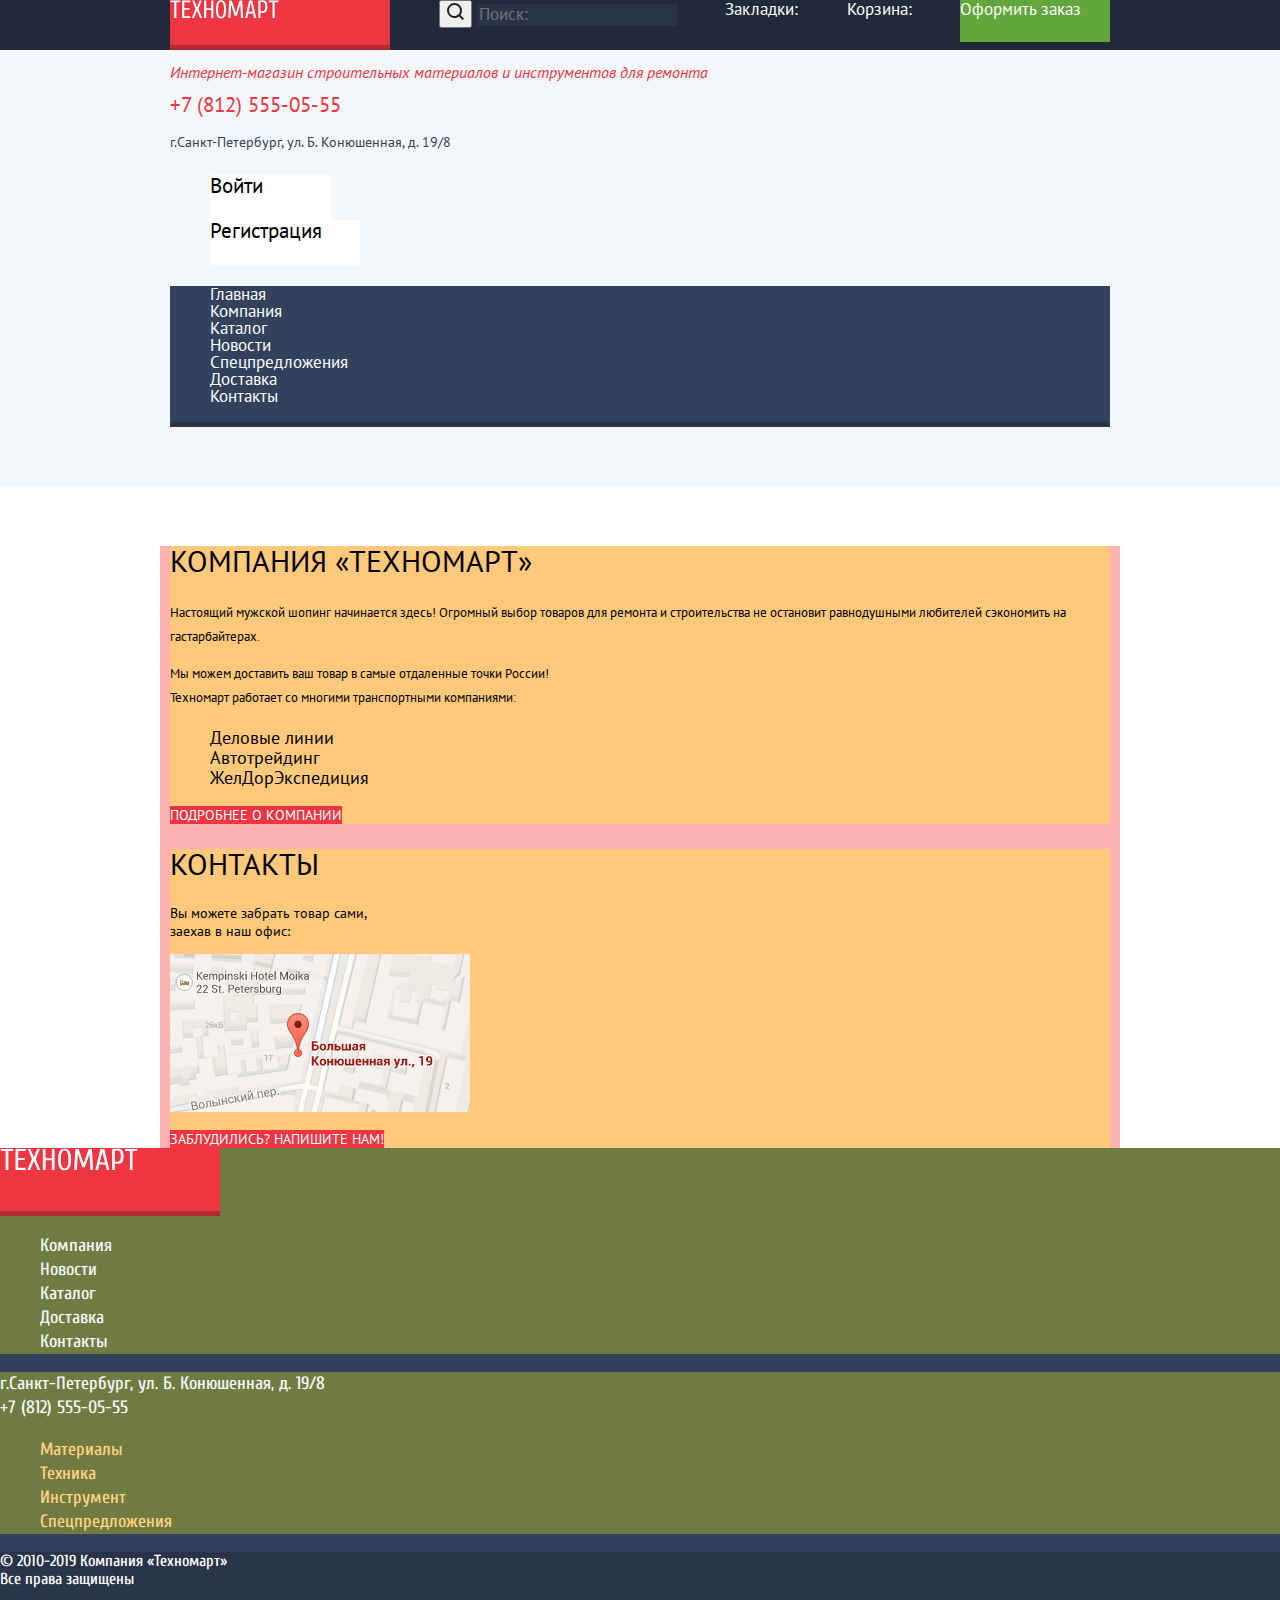
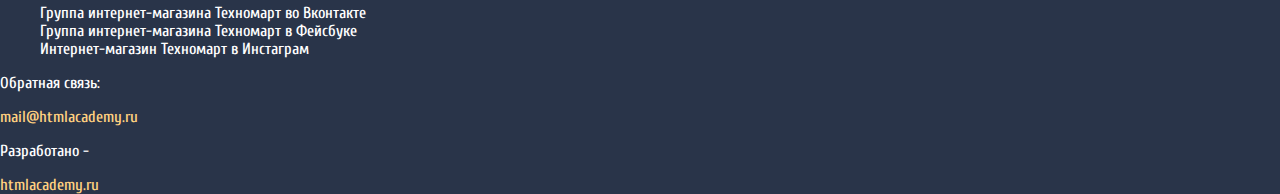
==== index.html @ 3b787db3 "построение сетки. хедер" ====
<!DOCTYPE html>
<html lang="ru">
  <head>
    <meta charset="utf-8">
    <title>HTML Academy: Техномарт</title>
    <link href="https://fonts.googleapis.com/css?family=Cuprum:400,400i,700&display=swap&subset=cyrillic" rel="stylesheet">
    <link href="https://fonts.googleapis.com/css?family=PT+Sans:400,700&display=swap&subset=cyrillic" rel="stylesheet">
    <link href="css/normalize.css" rel="stylesheet">
    <link href="css/style.css" rel="stylesheet">
  </head>

  <body>
    <header class="main-header">
      <div class="header-top">

        <div class="container">

          <div class="header-logo-background">
            <img src="img/logo-technomart.svg" width="109" height="19" alt="Логотип компании Техномарт">
          </div>

          <form class="header-search" action="https://echo.htmlacademy.ru">
            <button type="submit" name="button-search">
              <svg xmlns="http://www.w3.org/2000/svg" width="17" height="17" viewBox="0 0 17 17">
                <path fill="#231F20" d="M17 15.586l-3.542-3.542A7.465 7.465 0 0 0 15 7.5 7.5 7.5 0 1 0 7.5 15c1.71 0 3.282-.579 4.544-1.542L15.586 17 17 15.586zM2 7.5C2 4.467 4.467 2 7.5 2 10.532 2 13 4.467 13 7.5c0 3.032-2.468 5.5-5.5 5.5A5.506 5.506 0 0 1 2 7.5z"/>
              </svg>
            </button>
            <input type="search" name="search" placeholder="Поиск:">
          </form>
          <a href="№">
            <!-- иконка закладок -->
            Закладки:
          </a>
          <a href="№">
            <!-- Иконка корзины -->
            Корзина:
          </a>

          <div class="order-background">
            <a href="#">
              Оформить заказ
            </a>
          </div>

        </div>
      </div>

      <div class="header-middle">

      <div class="container">
        <div class="header-middle-wrapper">
          <h1>
            Интернет-магазин строительных материалов и инструментов для ремонта
          </h1>
          <div class="contacts">
            <span class="header-middle-contacts-telephone">
              <!-- Иконка телефона -->
              +7 (812) 555-05-55
            </span>
            <p class="header-middle-contacts-adress">
              г.Санкт-Петербург, ул. Б. Конюшенная, д. 19/8
            </p>
          </div>
          <div class="nav-user">
            <ul class="nav-user-list">
              <li class="log-in-item">
                <!-- Иконка входа -->
                <a href="login.html">Войти</a>
              </li>
              <li class="register-item"><a href="register.html">Регистрация</a></li>
            </ul>
          </div>
        </div>

      <nav class="main-nav">
        <ul class="main-nav-list">
          <li><a href="index.html">Главная</a></li> <!-- нужна ли тут ссылка? -->
          <li><a href="company.html">Компания</a></li>
          <li><a href="catalog.html">Каталог</a></li>
          <li><a href="news.html">Новости</a></li>
          <li><a href="special-offer.html">Спецпредложения</a></li>
          <li><a href="delivery.html">Доставка</a></li>
          <li><a href="contacts.html">Контакты</a></li>
        </ul>
      </nav>
    </div>
  </div>

    </header>

    <main class="container">
      <section class="main-about-company">
        <h2>Компания «Техномарт»</h2>
        <div class="about-company-text">
          <p>Настоящий мужской шопинг начинается здесь! Огромный выбор товаров для ремонта и строительства не остановит равнодушными любителей сэкономить на гастарбайтерах.</p>
          <p>
            Мы можем доставить ваш товар в самые отдаленные точки России!<br>
            Техномарт работает со многими транспортными компаниями:
          </p>
        </div>
        <ul class="logistics-company-list">
          <li class="logistics-company-item">Деловые линии</h4></li>
          <li class="logistics-company-item">Автотрейдинг</li>
          <li class="logistics-company-item">ЖелДорЭкспедиция</li>
        </ul>
        <a class="button button-about-company" href="company.html">
          Подробнее о компании
        </a>
      </section>
      <section class="main-contacts">
        <h2>Контакты</h2>
        <p>
          Вы можете забрать товар сами,<br>
          заехав в наш офис:
        </p>
        <p>
          <a href="#">
            <img src="img/maps.jpg" width="300" height="158" alt="Магазин на карте">
          </a>
        </p>
        <a class="button button-feedback" href="#">
          Заблудились? Напишите нам!
        </a>
      </section>
    </main>

    <footer class="main-footer">
      <div class="footer-top">
        <div class="footer-background-logo">
          <img src="img/logo-technomart-footer.svg" width="138" height="23" alt="Логотип компании Техномарт">
        </div>
        <ul class="footer-top-nav-list">
          <li class="footer-top-nav-item"><a href="company.html">Компания</a></li>
          <li class="footer-top-nav-item"><a href="news.html">Новости</a></li>
          <li class="footer-top-nav-item"><a href="catalog.html">Каталог</a></li>
          <li class="footer-top-nav-item"><a href="delivery.html">Доставка</a></li>
          <li class="footer-top-nav-item"><a href="contacts.html">Контакты</a></li>
        </ul>
      </div>
      <div class="footer-middle">
        <p>
          г.Санкт-Петербург, ул. Б. Конюшенная, д. 19/8 <br>
          +7 (812) 555-05-55
        </p>
        <ul class="footer-middle-nav-list">
          <li class="footer-middle-nav-item"><a href="catalog/material.html">Материалы</a></li>
          <li class="footer-middle-nav-item"><a href="catalog/technique.html">Техника</a></li>
          <li class="footer-middle-nav-item"><a href="catalog/tools.html">Инструмент</a></li>
          <li class="footer-middle-nav-item"><a href="special-offer.html">Спецпредложения</a></li>
        </ul>
      </div>
      <div class="footer-bottom">
        <p>
          © 2010-2019 Компания «Техномарт» <br>
          Все права защищены
        </p>
        <div class="footer-social">
          <ul>
            <li>
              <span class="visually-hidden">Группа интернет-магазина Техномарт во Вконтакте</span>
              <a class="social-button" href="#" aria-label="Группа интернет-магазина Техномарт во Вконтакте">
                <!-- Иконка Вконтакте -->
              </a>
            </li>
            <li>
              <span class="visually-hidden">Группа интернет-магазина Техномарт в Фейсбуке</span>
              <a class="social-button" href="#" aria-label="Группа интернет-магазина Техномарт в Фейсбуке">
                <!-- Иконка Фейсбук -->
              </a>
            </li>
            <li>
              <span class="visually-hidden">Интернет-магазин Техномарт в Инстаграм</span>
              <a class="social-button" href="#" aria-label="Интернет-магазин Техномарт в Инстаграм">
                <!-- Иконка Инстаграм -->
              </a>
            </li>
          </ul>
        </div>
        <div class="footer-feedback">
          <p>
            Обратная связь:
          </p>
          <a class="footer-link" href="#">
            mail@htmlacademy.ru
          </a>
        </div>
        <div class="footer-developer">
          <p>
            Разработано -
          </p>
          <a class="footer-link" href="https://htmlacademy.ru">
            htmlacademy.ru
          </a>
        </div>
      </div>
    </footer>

    <section class="modal modal-maps">
      <h2 class="visually-hidden">Адрес офиса интернет-магазина Техномарт</h2>
      <p>
        <img src="img/map.jpg" width="940" height="446.2" alt="Офис компании по адресу ул. Большая Конюшенная 19, Санкт-Петербург">
      </p>
      <button class="modal-close" type="button">Закрыть</button>
    </section>

    <section class="modal modal-feedback">
      <h2 class="visually-hidden">Форма обратной связи</h2>
      <form class="feedback-form" action="https://echo.htmlacademy.ru" method="post">
        <div class="feedback-form">
          <p>
            <label for="name-field">Ваше имя:</label>
            <input id="name-field" type="text" name="name" placeholder="Имя Фамилия">
          </p>
          <p>
            <label for="email-field">Ваш e-mail:</label>
            <input id="email-field" type="email" name="email" placeholder="email@example.com">
          </p>
        </div>
        <p>
          <label for="text-field">Текст письма:</label>
          <textarea id="text-field" name="text" rows="8" cols="80" placeholder="В свободной форме"></textarea>
        </p>
        <button class="form-button" type="submit">Отправить</button>
      </form>
      <button class="modal-close" type="button">Закрыть</button>
    </section>

  </body>
</html>
---- css/style.css ----
body{
  padding: 0;
  margin: 0;

  font-family: "Cuprum", Arial, sans-serif;
  font-size: 14px;
  line-height: 18px;
  font-weight: 500;
  color: #000000;
  text-transform: none;

  background-color: #ffffff;
}

a {
  text-decoration: none;
}

.header-top {
  font-size: 17px;
  background-color: #293449;
  }

  .header-top:hover,
  .header-top:focus,
  .header-top input:hover {
    background-color: #212a3a;
  }

  .header-top:active {
    background-color: #161d29;
  }

.header-logo-background {
  width: 220px;
  height: 45px;
  background-color: #ee3643;
  border-bottom: 5px solid #b52933;
}

.header-logo-background:hover,
.header-logo-background:focus {
  background-color: #ca2c37;
  border-bottom: 5px solid #9a212a;
}

.header-logo-background:active {
  background-color: #ba2732;
  border-bottom: 5px solid #8e1e26;
}

.header-top input {
  background-color: #293449;
  border: none;
  color: #ffffff;
}

.header-top input:focus {
  background-color: #ffffff;
}

.order-background {
  width: 150px;
  height: 42px;
  background-color: #63a63e;
}

.order-background:hover,
.order-background:focus {
  background-color: #5fbb2d;
}

.order-background:active {
  background-color: #518534;
}

.header-top a {
  color: #ffffff;
}

.header-middle {
  background-color: #f4f7f9;
}

.header-middle h1 {
  font-size: 16px;
  line-height: 23px;
  font-weight: 500;
  font-style: italic;
  color: #ee3643;
  text-align: left;
}

.header-middle-contacts-telephone {
  font-size: 21px;
  line-height: 21px;
  color: #ee3643;
}

.header-middle-contacts-adress {
  font-size: 14px;
  line-height: 24px;
  color: #32425c;
}

.nav-user-list {
  font-size: 21px;
  line-height: 21px;
}

.nav-user-list li {
  list-style: none;
}

.nav-user-list a {
  color: #000000;
}

.nav-user-list a:hover,
.nav-user-list a:focus {
  color: #ee3643
}

.nav-user-list a:active {
  color: rgba(0, 0, 0, 0.3);
}

.log-in-item {
  width: 121px;
  height: 45px;
  background-color: #ffffff;
}

.register-item {
  width: 150px;
  height: 45px;
  background-color: #ffffff;
}

.main-nav {
  font-size: 17px;
  line-height: 17px;

  background-color: #32425c;
  border-bottom: 5px solid #293449;
}

.main-nav-list li {
  list-style: none;
}

.main-nav-list li:hover,
.main-nav-list li:focus {
  background-color: #293449;
}

.main-nav-list li:active {
  background-color: #1d2739;
  }

.main-nav a {
  color: #ffffff;
}

/* Стилизация дополнительных страниц */
.header-middle p:nth-child(1) {
  font-size: 16px;
  line-height: 23px;
  font-weight: 500;
  font-style: italic;
  color: #ee3643;
  text-align: left;
}

.nav-user-container {
  width: 299px;
  height: 45px;

  background-color: #ffffff
}

.user-name {
  font-size: 21px;
  line-height: 21px;
  color: #000000;
}

.nav-user-cabinet {
  font-size: 16px;
  line-height: 18px;
}

.nav-user-cabinet li {
  list-style: none;
  text-decoration: underline;
}

.nav-user-cabinet a {
  color: #32425c;
}

.nav-user-cabinet a:hover,
.nav-user-cabinet a:focus {
  color: #ee3643;
}

.nav-user-cabinet a:active {
  color: rgba(50, 66, 92, 0.3)
}


/* стилизация главных секций страницы */

.main-about-company h2,
.main-contacts h2 {
  font-size: 30px;
  line-height: 30px;
  font-weight: 500;
  text-transform: uppercase;
}

.main-about-company p {
  font-family: "PT Sans", Arial, sans-serif;
  font-size: 13px;
  line-height: 24px;
}

.logistics-company-list {
  font-size: 18px;
  line-height: 20px;
  list-style: none;
}

.button {
  background-color: #ee3643;
  color: #ffffff;
  text-transform: uppercase;
}

.button:hover,
.button:focus {
  background-color: #ca2c37;
}

.button:active {
  background-color: #ba2732;
}

/* стилизация главной секции дополнительных страниц */

.container {
  font-family: "PT Sans", Arial, sans-serif;
}
.breadcrumbs {
  list-style: none;
}

.breadcrumbs a {
  font-size: 13px;
  text-transform: uppercase;
  color: #000000;
}

.name-item-catalog {
  font-family: "Cuprum", Arial, sans-serif;
  font-weight: 500;
  font-size: 30px;
  line-height: 30px;
  background-color: #f2f6f8;
  text-transform: uppercase;
}

.filter fieldset {
  border: none;
}

.filter legend {
  font-weight: 700;
  font-size: 17px;
  line-height: 30px;
}

.filter-form label {
  font-size: 15px;
  line-height: 20px;
  text-transform: uppercase;
}

.filter-input:disabled + label {
  color: rgba(0, 0, 0, 0.4);
}

.filter-button {
  font-size: 13px;
  line-height: 18px;

  background-color: inherit;
  border: 1px solid #e5e5e5;
}

.catalog-list {
  list-style: none;
}

.catalog-item h3 {
  font-size: 18px;
  line-height: 20px;
  font-weight: 700;

}

.catalog-item,
.catalog-item-new {
  border: 1px solid #e5e5e5;
}

.item-action-hidden {
  font-family: "Cuprum", Arial, sans-serif;
  font-size: 14px;
  line-height: 18px;
}

.action-buy {
  color: #ffffff;

  background-color: #63a63e;
  box-shadow: 0 0 3px #367315;
  border-radius: 2px;
}

.action-buy:hover,
.action-buy:focus {
  background-color: #5fbb2d;
}

.action-buy:active {
  background-color: #518534;
}

.action-bookmarks {
  color: #32425c;

  background-color: inherit;
  border: 3px solid #63a63e;
  border-radius: 2px;
}

.action-bookmarks:hover,
.action-bookmarks:focus {
  border: 3px solid #32425c;
}

.action-bookmarks:active {
  opacity: 0.3;
}

.price {
    font-size: 17px;
    line-height: 18px;
    font-weight: 700;
}

.old-price {
  color: #999999;
  text-decoration: line-through;
}

.current-price {
  color: #ffffff;
}

/* стилизация футера */

.main-footer {
  font-size: 18px;
  line-height: 24px;
  background-color: #32425c;
}

.main-footer ul {
  list-style: none;
}

.footer-background-logo {
  width: 220px;
  height: 63px;
  background-color: #ee3643;
  border-bottom: 5px solid #b52933;
}

.footer-top-nav-item a {
  color: #f1f5f7;
}

.footer-top-nav-item a:hover,
.footer-top-nav-item a:focus,
.footer-middle-nav-item a:hover,
.footer-middle-nav-item a:focus {
  text-decoration: underline;
}

.footer-top-nav-item a:active {
  color: rgba(241, 245, 247, 0.5);
  text-decoration: none;
}

.footer-middle p {
  color: #f3f7f9;
}

.footer-middle-nav-item a {
  color: #ffd180;
}

.footer-middle-nav-item a:active {
  color: rgba(255, 209, 128, 0.5);
  text-decoration: none;
}

.footer-bottom {
  font-size: 16px;
  line-height: 18px;
  color: #ffffff;

  background-color: #293449;
}

/* Стилизация соц.сетей */

.footer-link {
  color: #ffd180;
}

.footer-link:hover,
.footer-link:focus {
  text-decoration: underline;
}

.footer-link:active {
  color: #ee3643;
  text-decoration: none;
}

/* скрываю модальные окна */
.modal {
  display: none;
}

/* Сеточные стили */

.container {
  width: 940px;
  margin: 0 auto;
  padding: 0 10px;
}

/* для подсветки уровней */
body > * {
  background-color: rgba(255, 0, 0, 0.3);
}


body > * > *  {
  background-color: rgba(255, 255, 0, 0.3);
}

/* body > * > * > *  {
  background-color: rgba(0, 255, 0, 0.3);
} */

/* для подсветки уровней */

.main-header {
  /* временно для сетки */
  min-height: 278px;
}

.header-top {
  display: flex;
  flex-direction: column;
  width: 100%;
}

.header-top .container {
  display: flex;
  justify-content: space-between;
}

.header-search {

}

.header-middle {
  display: flex;
  width: 100%;
  margin-bottom: 59px;

  /* временно для сетки */
  min-height: 320px;
}

.header-middle-wrapper {
  flex-direction: column;
  justify-content: space-between;
}

.main-nav {
  margin-bottom: 60px;

  /* временно для сетки */
  min-height: 60px;
}
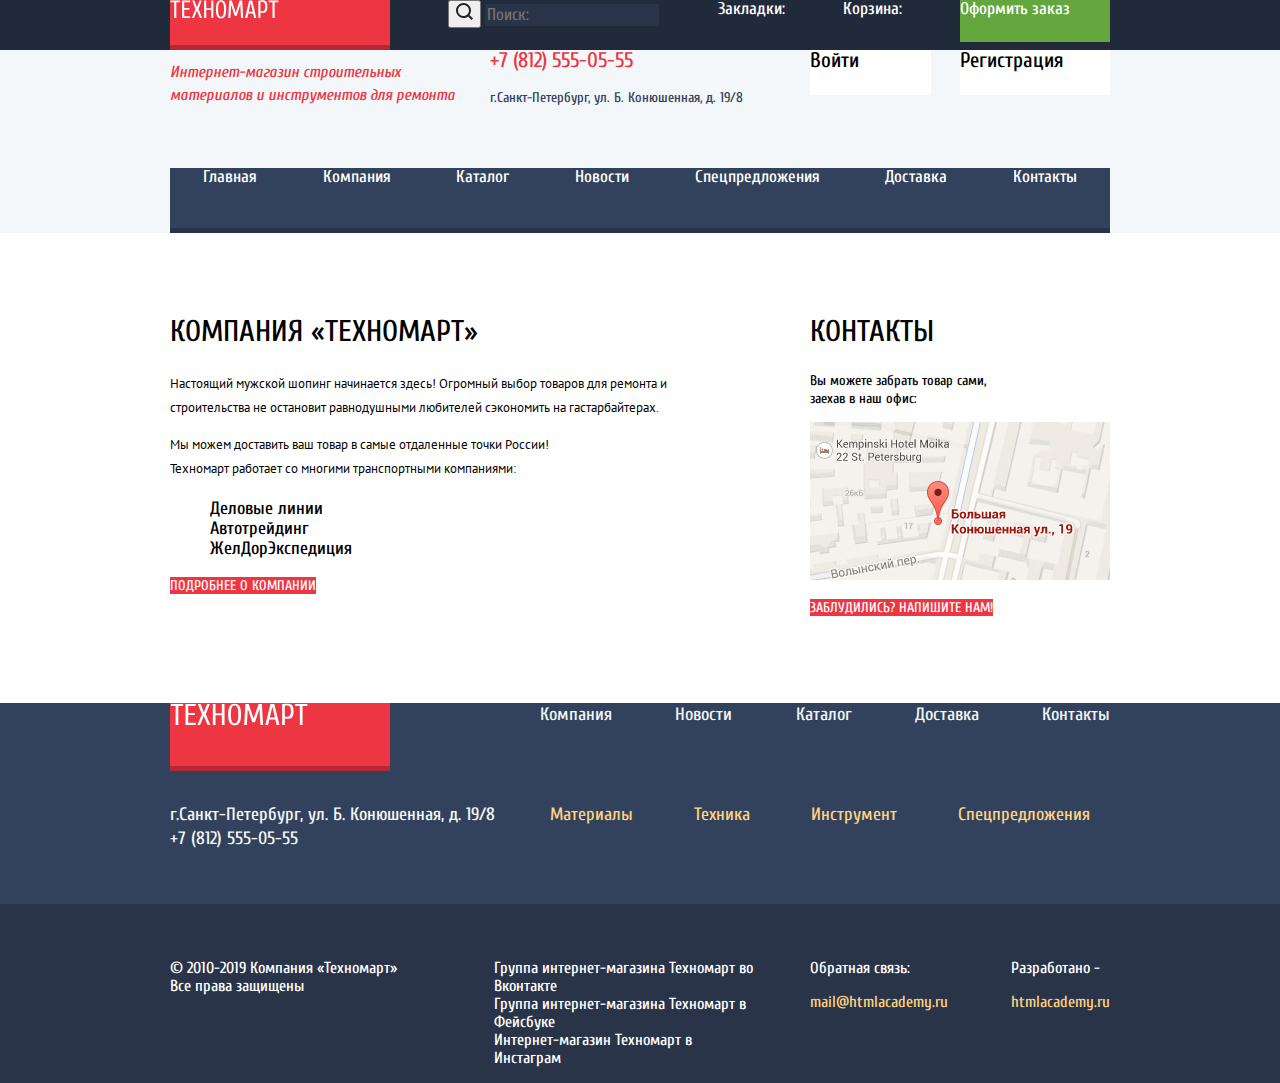
==== commit f730f18c: "Сетка главной страницы" ====
--- a/index.html
+++ b/index.html
@@ -89,110 +89,123 @@
     </header>
 
     <main class="container">
-      <section class="main-about-company">
-        <h2>Компания «Техномарт»</h2>
-        <div class="about-company-text">
-          <p>Настоящий мужской шопинг начинается здесь! Огромный выбор товаров для ремонта и строительства не остановит равнодушными любителей сэкономить на гастарбайтерах.</p>
-          <p>
-            Мы можем доставить ваш товар в самые отдаленные точки России!<br>
-            Техномарт работает со многими транспортными компаниями:
-          </p>
-        </div>
-        <ul class="logistics-company-list">
-          <li class="logistics-company-item">Деловые линии</h4></li>
-          <li class="logistics-company-item">Автотрейдинг</li>
-          <li class="logistics-company-item">ЖелДорЭкспедиция</li>
-        </ul>
-        <a class="button button-about-company" href="company.html">
-          Подробнее о компании
-        </a>
-      </section>
-      <section class="main-contacts">
-        <h2>Контакты</h2>
-        <p>
-          Вы можете забрать товар сами,<br>
-          заехав в наш офис:
-        </p>
-        <p>
-          <a href="#">
-            <img src="img/maps.jpg" width="300" height="158" alt="Магазин на карте">
-          </a>
-        </p>
-        <a class="button button-feedback" href="#">
-          Заблудились? Напишите нам!
-        </a>
-      </section>
+      <div class="main-wrapper">
+        <section class="main-about-company">
+          <h2>Компания «Техномарт»</h2>
+          <div class="about-company-text">
+            <p>Настоящий мужской шопинг начинается здесь! Огромный выбор товаров для ремонта и строительства не остановит равнодушными любителей сэкономить на гастарбайтерах.</p>
+            <p>
+              Мы можем доставить ваш товар в самые отдаленные точки России!<br>
+              Техномарт работает со многими транспортными компаниями:
+            </p>
+          </div>
+          <ul class="logistics-company-list">
+            <li class="logistics-company-item">Деловые линии</h4></li>
+            <li class="logistics-company-item">Автотрейдинг</li>
+            <li class="logistics-company-item">ЖелДорЭкспедиция</li>
+          </ul>
+          <a class="button button-about-company" href="company.html">
+            Подробнее о компании
+          </a>
+        </section>
+        <section class="main-contacts">
+          <h2>Контакты</h2>
+          <p>
+            Вы можете забрать товар сами,<br>
+            заехав в наш офис:
+          </p>
+          <p>
+            <a href="#">
+              <img src="img/maps.jpg" width="300" height="158" alt="Магазин на карте">
+            </a>
+          </p>
+          <a class="button button-feedback" href="#">
+            Заблудились? Напишите нам!
+          </a>
+        </section>
+      </div>
     </main>
 
     <footer class="main-footer">
-      <div class="footer-top">
-        <div class="footer-background-logo">
-          <img src="img/logo-technomart-footer.svg" width="138" height="23" alt="Логотип компании Техномарт">
-        </div>
-        <ul class="footer-top-nav-list">
-          <li class="footer-top-nav-item"><a href="company.html">Компания</a></li>
-          <li class="footer-top-nav-item"><a href="news.html">Новости</a></li>
-          <li class="footer-top-nav-item"><a href="catalog.html">Каталог</a></li>
-          <li class="footer-top-nav-item"><a href="delivery.html">Доставка</a></li>
-          <li class="footer-top-nav-item"><a href="contacts.html">Контакты</a></li>
-        </ul>
-      </div>
-      <div class="footer-middle">
-        <p>
-          г.Санкт-Петербург, ул. Б. Конюшенная, д. 19/8 <br>
-          +7 (812) 555-05-55
-        </p>
-        <ul class="footer-middle-nav-list">
-          <li class="footer-middle-nav-item"><a href="catalog/material.html">Материалы</a></li>
-          <li class="footer-middle-nav-item"><a href="catalog/technique.html">Техника</a></li>
-          <li class="footer-middle-nav-item"><a href="catalog/tools.html">Инструмент</a></li>
-          <li class="footer-middle-nav-item"><a href="special-offer.html">Спецпредложения</a></li>
-        </ul>
-      </div>
+      <div class="container">
+        <div class="footer-top">
+          <div class="footer-background-logo">
+            <img src="img/logo-technomart-footer.svg" width="138" height="23" alt="Логотип компании Техномарт">
+          </div>
+          <ul class="footer-top-nav-list">
+            <li class="footer-top-nav-item"><a href="company.html">Компания</a></li>
+            <li class="footer-top-nav-item"><a href="news.html">Новости</a></li>
+            <li class="footer-top-nav-item"><a href="catalog.html">Каталог</a></li>
+            <li class="footer-top-nav-item"><a href="delivery.html">Доставка</a></li>
+            <li class="footer-top-nav-item"><a href="contacts.html">Контакты</a></li>
+          </ul>
+        </div>
+        <div class="footer-middle">
+          <p>
+            г.Санкт-Петербург, ул. Б. Конюшенная, д. 19/8 <br>
+            +7 (812) 555-05-55
+          </p>
+          <ul class="footer-middle-nav-list">
+            <li class="footer-middle-nav-item"><a href="catalog/material.html">Материалы</a></li>
+            <li class="footer-middle-nav-item"><a href="catalog/technique.html">Техника</a></li>
+            <li class="footer-middle-nav-item"><a href="catalog/tools.html">Инструмент</a></li>
+            <li class="footer-middle-nav-item"><a href="special-offer.html">Спецпредложения</a></li>
+          </ul>
+        </div>
+      </div>
+
       <div class="footer-bottom">
-        <p>
-          © 2010-2019 Компания «Техномарт» <br>
-          Все права защищены
-        </p>
-        <div class="footer-social">
-          <ul>
-            <li>
-              <span class="visually-hidden">Группа интернет-магазина Техномарт во Вконтакте</span>
-              <a class="social-button" href="#" aria-label="Группа интернет-магазина Техномарт во Вконтакте">
-                <!-- Иконка Вконтакте -->
-              </a>
-            </li>
-            <li>
-              <span class="visually-hidden">Группа интернет-магазина Техномарт в Фейсбуке</span>
-              <a class="social-button" href="#" aria-label="Группа интернет-магазина Техномарт в Фейсбуке">
-                <!-- Иконка Фейсбук -->
-              </a>
-            </li>
-            <li>
-              <span class="visually-hidden">Интернет-магазин Техномарт в Инстаграм</span>
-              <a class="social-button" href="#" aria-label="Интернет-магазин Техномарт в Инстаграм">
-                <!-- Иконка Инстаграм -->
-              </a>
-            </li>
-          </ul>
-        </div>
-        <div class="footer-feedback">
-          <p>
-            Обратная связь:
-          </p>
-          <a class="footer-link" href="#">
-            mail@htmlacademy.ru
-          </a>
-        </div>
-        <div class="footer-developer">
-          <p>
-            Разработано -
-          </p>
-          <a class="footer-link" href="https://htmlacademy.ru">
-            htmlacademy.ru
-          </a>
-        </div>
-      </div>
+        <div class="container">
+          <div class="footer-bottom-wrapper">
+            <p>
+              © 2010-2019 Компания «Техномарт» <br>
+              Все права защищены
+            </p>
+            <div class="footer-social">
+              <ul>
+                <li>
+                  <span class="visually-hidden">Группа интернет-магазина Техномарт во Вконтакте</span>
+                  <a class="social-button" href="#" aria-label="Группа интернет-магазина Техномарт во Вконтакте">
+                    <!-- Иконка Вконтакте -->
+                  </a>
+                </li>
+                <li>
+                  <span class="visually-hidden">Группа интернет-магазина Техномарт в Фейсбуке</span>
+                  <a class="social-button" href="#" aria-label="Группа интернет-магазина Техномарт в Фейсбуке">
+                    <!-- Иконка Фейсбук -->
+                  </a>
+                </li>
+                <li>
+                  <span class="visually-hidden">Интернет-магазин Техномарт в Инстаграм</span>
+                  <a class="social-button" href="#" aria-label="Интернет-магазин Техномарт в Инстаграм">
+                    <!-- Иконка Инстаграм -->
+                  </a>
+                </li>
+              </ul>
+            </div>
+            <div class="footer-feedback-wrapper">
+              <div class="footer-feedback">
+                <p>
+                  Обратная связь:
+                </p>
+                <a class="footer-link" href="#">
+                  mail@htmlacademy.ru
+                </a>
+              </div>
+              <div class="footer-developer">
+                <p>
+                  Разработано -
+                </p>
+                <a class="footer-link" href="https://htmlacademy.ru">
+                  htmlacademy.ru
+                </a>
+              </div>
+            </div>
+          </div>
+
+        </div>
+      </div>
+
     </footer>
 
     <section class="modal modal-maps">
--- a/css/style.css
+++ b/css/style.css
@@ -82,7 +82,7 @@
   background-color: #f4f7f9;
 }
 
-.header-middle h1 {
+.header-middle-wrapper h1 {
   font-size: 16px;
   line-height: 23px;
   font-weight: 500;
@@ -248,7 +248,7 @@
 
 /* стилизация главной секции дополнительных страниц */
 
-.container {
+.inner-container {
   font-family: "PT Sans", Arial, sans-serif;
 }
 .breadcrumbs {
@@ -454,27 +454,6 @@
   padding: 0 10px;
 }
 
-/* для подсветки уровней */
-body > * {
-  background-color: rgba(255, 0, 0, 0.3);
-}
-
-
-body > * > *  {
-  background-color: rgba(255, 255, 0, 0.3);
-}
-
-/* body > * > * > *  {
-  background-color: rgba(0, 255, 0, 0.3);
-} */
-
-/* для подсветки уровней */
-
-.main-header {
-  /* временно для сетки */
-  min-height: 278px;
-}
-
 .header-top {
   display: flex;
   flex-direction: column;
@@ -496,17 +475,143 @@
   margin-bottom: 59px;
 
   /* временно для сетки */
-  min-height: 320px;
+  /* min-height: 320px; */
 }
 
 .header-middle-wrapper {
-  flex-direction: column;
-  justify-content: space-between;
+  display: flex;
+  justify-content: space-between;
+
+  margin-bottom: 44px;
+}
+
+.header-middle-wrapper h1 {
+  width: 300px;
+
+}
+
+.header-middle-wrapper .contacts {
+  width: 300px;
+}
+
+.header-middle-wrapper .nav-user {
+  width: 300px;
+}
+
+.nav-user-list {
+  display: flex;
+  justify-content: space-between;
+  margin: 0;
+  padding: 0;
+
+  list-style: none;
+}
+
+.log-in-item {
+  width: 121px;
+}
+
+.register-item {
+  width: 150px;
+
 }
 
 .main-nav {
-  margin-bottom: 60px;
+  /* margin-bottom: 60px; */
 
   /* временно для сетки */
   min-height: 60px;
 }
+
+.main-nav-list {
+  display: flex;
+  justify-content: space-around;
+
+  margin: 0;
+  padding: 0;
+
+}
+
+.main-wrapper {
+  display: flex;
+  justify-content: space-between;
+
+  margin-bottom: 86px;
+}
+
+.main-about-company {
+  width: 540px;
+
+}
+
+.main-contacts {
+  width: 300px;
+}
+
+.footer-top {
+  display: flex;
+  justify-content: space-between;
+
+  margin-bottom: 32px;
+}
+
+.footer-top-nav-list {
+  display: flex;
+  justify-content: space-between;
+
+  width: 570px;
+  margin: 0;
+  padding: 0;
+
+}
+
+.footer-middle {
+  display: flex;
+
+  margin-bottom: 53px;
+}
+
+.footer-middle p {
+  width: 380px;
+  margin: 0;
+  padding: 0;
+}
+
+.footer-middle-nav-list {
+  display: flex;
+  justify-content: space-between;
+
+  width: 540px;
+  margin: 0;
+  padding: 0;
+}
+
+.footer-bottom {
+  display: flex;
+
+  width: 100%;
+}
+
+.footer-bottom-wrapper {
+  display: flex;
+  justify-content: space-between;
+  margin-top: 39px;
+}
+
+.footer-social {
+  display: flex;
+  justify-content: center;
+  flex-wrap: wrap;
+
+  width: 300px;
+  margin: 0;
+  padding: 0;
+}
+
+.footer-feedback-wrapper {
+  display: flex;
+  justify-content: space-between;
+
+  width: 300px;
+
+}
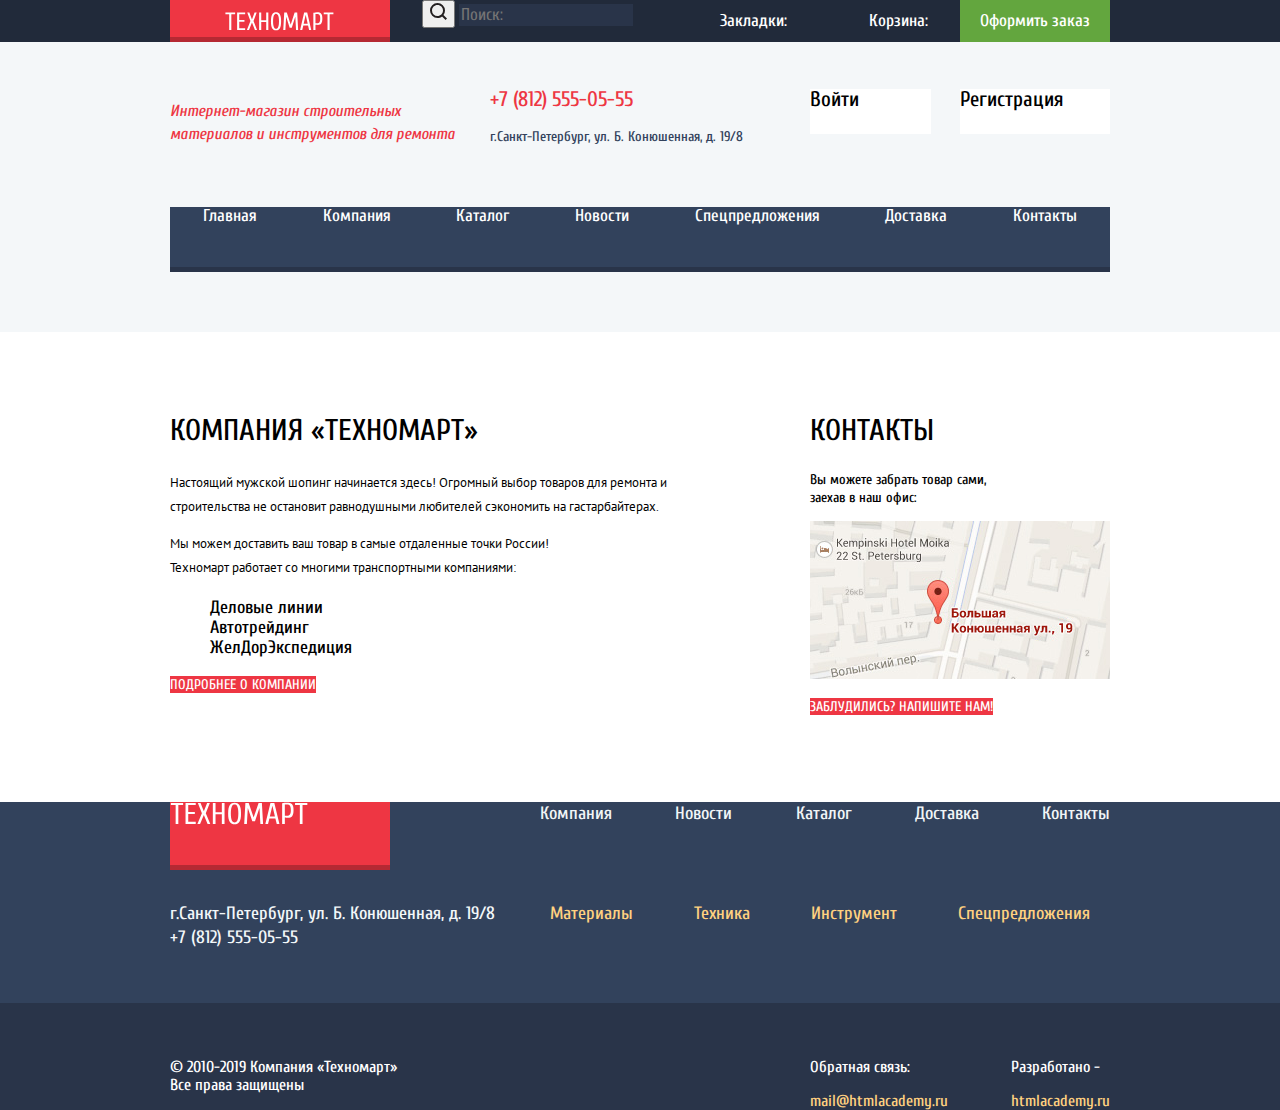
==== commit f6f6584c: "Стилизация мелкой сетки. начало хедера" ====
--- a/index.html
+++ b/index.html
@@ -16,7 +16,9 @@
         <div class="container">
 
           <div class="header-logo-background">
-            <img src="img/logo-technomart.svg" width="109" height="19" alt="Логотип компании Техномарт">
+            <a class="logo">
+              <img src="img/logo-technomart.svg" width="109" height="19" alt="Логотип компании Техномарт">
+            </a>
           </div>
 
           <form class="header-search" action="https://echo.htmlacademy.ru">
@@ -27,17 +29,17 @@
             </button>
             <input type="search" name="search" placeholder="Поиск:">
           </form>
-          <a href="№">
+          <a class="bookmarks" href="№">
             <!-- иконка закладок -->
             Закладки:
           </a>
-          <a href="№">
+          <a class="basket" href="№">
             <!-- Иконка корзины -->
             Корзина:
           </a>
 
           <div class="order-background">
-            <a href="#">
+            <a class="action-order" href="#">
               Оформить заказ
             </a>
           </div>
--- a/css/style.css
+++ b/css/style.css
@@ -21,32 +21,32 @@
   background-color: #293449;
   }
 
-  .header-top:hover,
-  .header-top:focus,
-  .header-top input:hover {
-    background-color: #212a3a;
-  }
-
-  .header-top:active {
-    background-color: #161d29;
-  }
+.header-top:hover,
+.header-top:focus,
+.header-top input:hover {
+  background-color: #212a3a;
+}
+
+.header-top:active {
+  background-color: #161d29;
+}
 
 .header-logo-background {
   width: 220px;
-  height: 45px;
+  height: 42px;
   background-color: #ee3643;
-  border-bottom: 5px solid #b52933;
+  box-shadow: inset 0px -5px 0 0 rgba(0, 0, 0, 0.24);
 }
 
 .header-logo-background:hover,
 .header-logo-background:focus {
   background-color: #ca2c37;
-  border-bottom: 5px solid #9a212a;
+  /* border-bottom: 5px solid #9a212a; */
 }
 
 .header-logo-background:active {
   background-color: #ba2732;
-  border-bottom: 5px solid #8e1e26;
+  /* border-bottom: 5px solid #8e1e26; */
 }
 
 .header-top input {
@@ -261,13 +261,16 @@
   color: #000000;
 }
 
-.name-item-catalog {
+.name-item-catalog h1 {
   font-family: "Cuprum", Arial, sans-serif;
   font-weight: 500;
   font-size: 30px;
   line-height: 30px;
   background-color: #f2f6f8;
   text-transform: uppercase;
+  padding-top: 32px;
+  padding-bottom: 34px;
+  padding-left: 30px;
 }
 
 .filter fieldset {
@@ -306,11 +309,10 @@
   font-size: 18px;
   line-height: 20px;
   font-weight: 700;
-
-}
-
-.catalog-item,
-.catalog-item-new {
+}
+
+
+.catalog-item {
   border: 1px solid #e5e5e5;
 }
 
@@ -441,6 +443,24 @@
   text-decoration: none;
 }
 
+/* скрываю невидимые элементы для скринридера */
+.visually-hidden:not(:focus):not(:active) {
+  position: absolute;
+
+  width: 1px;
+  height: 1px;
+  margin: -1px;
+  border: 0;
+  padding: 0;
+
+  white-space: nowrap;
+
+  clip-path: inset(100%);
+  clip: rect(0 0 0 0);
+  overflow: hidden;
+}
+/* скрываю невидимые элементы для скринридера */
+
 /* скрываю модальные окна */
 .modal {
   display: none;
@@ -454,24 +474,46 @@
   padding: 0 10px;
 }
 
-.header-top {
-  display: flex;
-  flex-direction: column;
+
+.header-top .container {
+  display: flex;
+  justify-content: space-between;
+}
+
+.header-logo-background .logo {
+  display: block;
+  margin-left: 55px;
+  margin-top: 12px;
+}
+
+.container .bookmarks {
+  display: block;
+  /* width: 140px; */
+  margin-left: 55px;
+  margin-top: 12px;
+}
+
+.container .basket {
+  display: block;
+  /* width: 140px; */
+  margin-left: 50px;
+  margin-top: 12px;
+}
+
+.order-background .action-order {
+  display: block;
+  margin-left: 20px;
+  margin-top: 12px;
+}
+
+.header-search {
+
+}
+
+.header-middle {
+  display: flex;
   width: 100%;
-}
-
-.header-top .container {
-  display: flex;
-  justify-content: space-between;
-}
-
-.header-search {
-
-}
-
-.header-middle {
-  display: flex;
-  width: 100%;
+  padding-top: 47px;
   margin-bottom: 59px;
 
   /* временно для сетки */
@@ -490,6 +532,11 @@
 
 }
 
+.header-middle-wrapper p:first-child {
+  width: 300px;
+
+}
+
 .header-middle-wrapper .contacts {
   width: 300px;
 }
@@ -507,6 +554,30 @@
   list-style: none;
 }
 
+.nav-user-container {
+  display: flex;
+  justify-content: space-between;
+
+}
+
+.nav-user-cabinet {
+  display: flex;
+  justify-content: flex-start;
+
+  margin: 0;
+  padding: 0;
+
+  list-style: none;
+}
+
+.user-cabinet-item:nth-of-type(1) {
+  margin-right: 15px;
+}
+
+.user-cabinet-item:nth-of-type(2) {
+  margin-left: 13px;
+}
+
 .log-in-item {
   width: 121px;
 }
@@ -517,7 +588,7 @@
 }
 
 .main-nav {
-  /* margin-bottom: 60px; */
+  margin-bottom: 60px;
 
   /* временно для сетки */
   min-height: 60px;
@@ -526,11 +597,25 @@
 .main-nav-list {
   display: flex;
   justify-content: space-around;
-
-  margin: 0;
-  padding: 0;
-
-}
+  flex-wrap: wrap;
+
+  margin: 0;
+  padding: 0;
+
+}
+
+.breadcrumbs {
+  display: flex;
+
+  padding: 0;
+  margin: 0;
+
+}
+
+.breadcrumbs li {
+  padding-left: 43px;
+}
+
 
 .main-wrapper {
   display: flex;
@@ -548,6 +633,48 @@
   width: 300px;
 }
 
+.filter {
+  width: 220px;
+}
+
+.catalog {
+  width: 700px;
+}
+
+.catalog-columns {
+  display: flex;
+  justify-content: space-between;
+}
+
+.catalog-list {
+  display: flex;
+  flex-wrap: wrap;
+  padding: 0;
+  margin: 0;
+  margin-bottom: 52px;
+
+  list-style: none;
+}
+
+.catalog-item {
+  width: 218px;
+  margin-bottom: 20px;
+  margin-right: 20px;
+
+  /* Временно  */
+  min-height: 318px;
+
+}
+
+.photo-item img {
+  max-width: 100%;
+  height: auto;
+}
+
+.catalog-item:nth-child(3n) {
+  margin-right:  0;
+}
+
 .footer-top {
   display: flex;
   justify-content: space-between;
@@ -581,6 +708,7 @@
   display: flex;
   justify-content: space-between;
 
+
   width: 540px;
   margin: 0;
   padding: 0;
@@ -613,5 +741,4 @@
   justify-content: space-between;
 
   width: 300px;
-
-}
+}
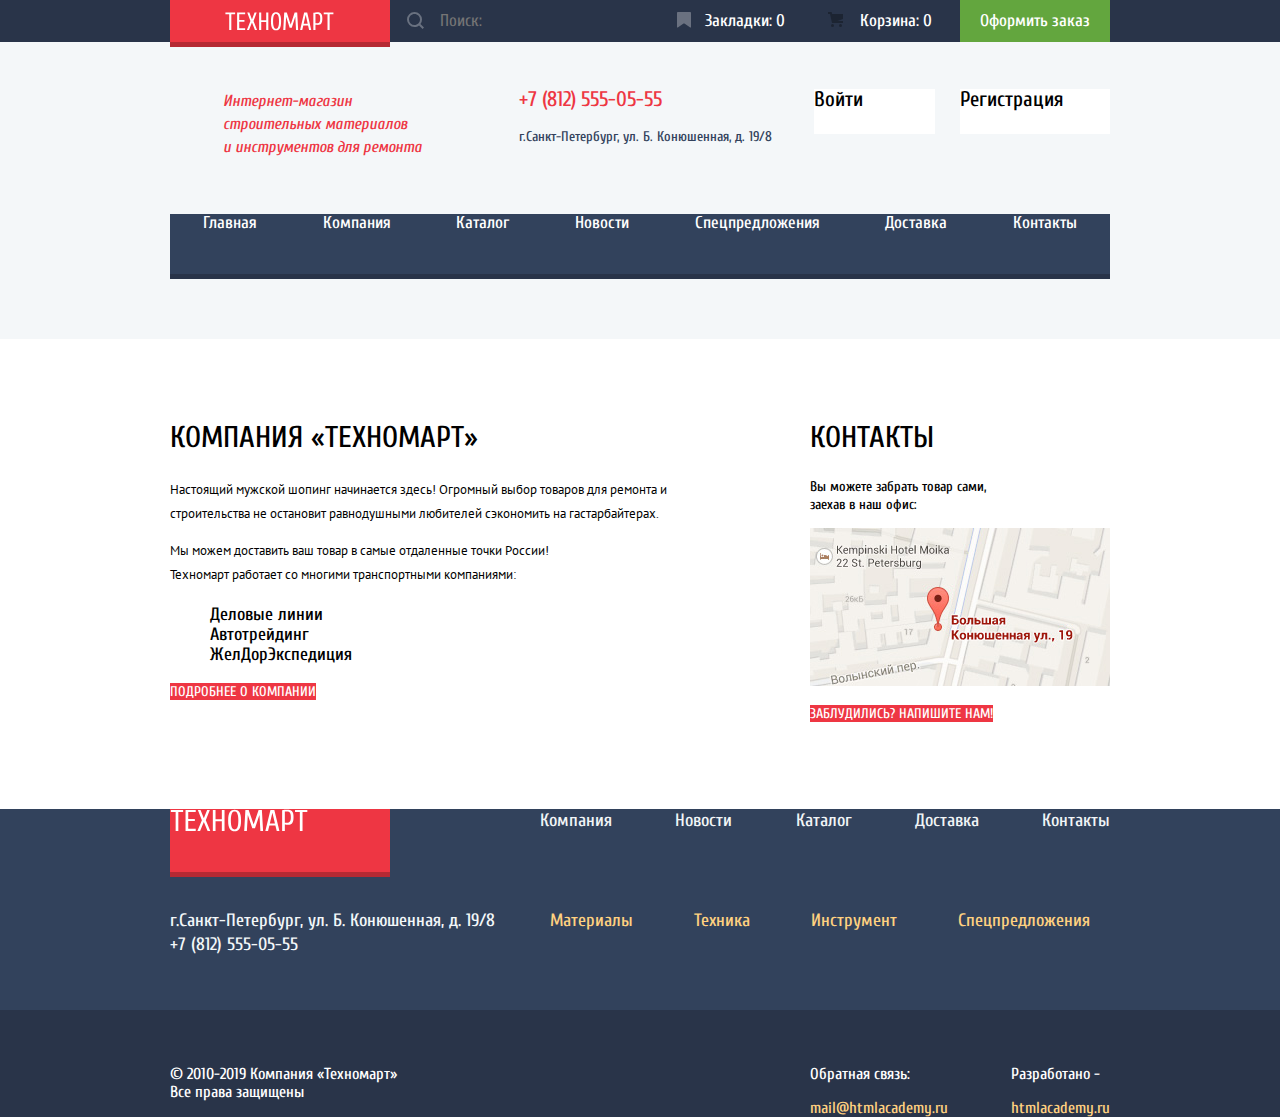
==== commit e47ad9c8: "разметка верхнего футера и исправление действий при наведении" ====
--- a/index.html
+++ b/index.html
@@ -21,21 +21,21 @@
             </a>
           </div>
 
-          <form class="header-search" action="https://echo.htmlacademy.ru">
-            <button type="submit" name="button-search">
-              <svg xmlns="http://www.w3.org/2000/svg" width="17" height="17" viewBox="0 0 17 17">
-                <path fill="#231F20" d="M17 15.586l-3.542-3.542A7.465 7.465 0 0 0 15 7.5 7.5 7.5 0 1 0 7.5 15c1.71 0 3.282-.579 4.544-1.542L15.586 17 17 15.586zM2 7.5C2 4.467 4.467 2 7.5 2 10.532 2 13 4.467 13 7.5c0 3.032-2.468 5.5-5.5 5.5A5.506 5.506 0 0 1 2 7.5z"/>
-              </svg>
-            </button>
+          <form class="header-search" action="https://echo.htmlacademy.ru" method="get">
+            <!-- <button type="submit" name="button-search"> -->
+            <svg xmlns="http://www.w3.org/2000/svg" width="17" height="17" viewBox="0 0 17 17">
+              <path fill="#231F20" d="M17 15.586l-3.542-3.542A7.465 7.465 0 0 0 15 7.5 7.5 7.5 0 1 0 7.5 15c1.71 0 3.282-.579 4.544-1.542L15.586 17 17 15.586zM2 7.5C2 4.467 4.467 2 7.5 2 10.532 2 13 4.467 13 7.5c0 3.032-2.468 5.5-5.5 5.5A5.506 5.506 0 0 1 2 7.5z"/>
+            </svg>
+              <!-- </button> -->
             <input type="search" name="search" placeholder="Поиск:">
           </form>
           <a class="bookmarks" href="№">
             <!-- иконка закладок -->
-            Закладки:
+            Закладки: 0
           </a>
           <a class="basket" href="№">
             <!-- Иконка корзины -->
-            Корзина:
+            Корзина: 0
           </a>
 
           <div class="order-background">
@@ -52,7 +52,7 @@
       <div class="container">
         <div class="header-middle-wrapper">
           <h1>
-            Интернет-магазин строительных материалов и инструментов для ремонта
+            Интернет-магазин <br> строительных материалов <br> и инструментов для ремонта
           </h1>
           <div class="contacts">
             <span class="header-middle-contacts-telephone">
--- a/css/style.css
+++ b/css/style.css
@@ -21,32 +21,38 @@
   background-color: #293449;
   }
 
-.header-top:hover,
-.header-top:focus,
-.header-top input:hover {
-  background-color: #212a3a;
-}
-
-.header-top:active {
-  background-color: #161d29;
-}
-
 .header-logo-background {
+  position: relative;
   width: 220px;
   height: 42px;
   background-color: #ee3643;
-  box-shadow: inset 0px -5px 0 0 rgba(0, 0, 0, 0.24);
+}
+
+.header-logo-background::after {
+  position: absolute;
+  height: 5px;
+  bottom: -5px;
+  content: "";
+  width: 100%;
+  background-color: #b52933;
 }
 
 .header-logo-background:hover,
 .header-logo-background:focus {
   background-color: #ca2c37;
-  /* border-bottom: 5px solid #9a212a; */
 }
 
 .header-logo-background:active {
   background-color: #ba2732;
-  /* border-bottom: 5px solid #8e1e26; */
+}
+
+.header-logo-background:hover::after,
+.header-logo-background:focus::after {
+  background-color: #9a212a;
+}
+
+.header-logo-background:active::after {
+  background-color: #8e1e26;
 }
 
 .header-top input {
@@ -55,8 +61,72 @@
   color: #ffffff;
 }
 
+input[type="search"],
+input[type="search"]::-webkit-input-placeholder,
+input[type="search"]::-moz-placeholder {
+  color: #ffffff;
+}
+
 .header-top input:focus {
   background-color: #ffffff;
+}
+
+.header-search {
+  position: relative;
+}
+
+.header-search input {
+  width: 270px;
+  padding: 12px 0 12px 50px;
+  border: none;
+  font-size: 17px;
+  line-height: 18px;
+}
+
+/*
+добавление иконки поиска в стилях
+
+ .header-search input::before {
+  content: "";
+
+  position: absolute;
+  top: 12px;
+  left: 17px;
+
+  background-image: url("../img/icon-search.svg");
+  background-repeat: no-repeat;
+  background-position: 0 0;
+
+  width: 17px;
+  height: 17px;
+
+  background-color: #ff0000;
+} */
+
+.header-search svg {
+  position: absolute;
+  top: 12px;
+  left: 17px;
+}
+
+.header-search path {
+  fill: #ffffff;
+  opacity: 0.3;
+}
+
+.header-search:hover path {
+  fill: #ffffff;
+  opacity: 1;
+}
+
+.header-search:focus path {
+  fill: #ee3643;
+  opacity: 1;
+}
+
+.header-search:active path {
+  fill: ##ee3643;
+  opacity: 1;
 }
 
 .order-background {
@@ -95,6 +165,8 @@
   font-size: 21px;
   line-height: 21px;
   color: #ee3643;
+
+  border: 
 }
 
 .header-middle-contacts-adress {
@@ -339,7 +411,7 @@
   background-color: #518534;
 }
 
-.action-bookmarks {
+  .action-bookmarks {
   color: #32425c;
 
   background-color: inherit;
@@ -482,33 +554,87 @@
 
 .header-logo-background .logo {
   display: block;
+  width: 220px;
   margin-left: 55px;
   margin-top: 12px;
 }
 
 .container .bookmarks {
-  display: block;
-  /* width: 140px; */
-  margin-left: 55px;
-  margin-top: 12px;
+  position: relative;
+  width: 105px;
+
+  padding-top: 12px;
+  padding-left: 45px;
+}
+
+.bookmarks::before {
+  content: "";
+
+  position: absolute;
+  top: 12px;
+  left: 17px;
+
+  background-image: url("../img/icon-bookmark.svg");
+  background-repeat: no-repeat;
+  background-position: 0 0;
+  opacity: 0.3;
+
+  width: 14px;
+  height: 16px;
+}
+
+.bookmarks:hover::before,
+.bookmarks:focus::before {
+  opacity: 1;
+}
+
+.bookmarks:active::before {
+  opacity: 0.5
+}
+
+.header-top input:hover,
+.bookmarks:hover,
+.bookmarks:focus,
+.basket:hover,
+.basket:focus {
+  background-color: #212a3a;
+}
+
+.bookmarks:active,
+.basket:active {
+  background-color: #161d29;
 }
 
 .container .basket {
-  display: block;
-  /* width: 140px; */
-  margin-left: 50px;
-  margin-top: 12px;
+  position: relative;
+  width: 100px;
+  padding-top: 12px;
+  padding-left: 50px;
+}
+
+ .basket::before {
+  content: "";
+
+  position: absolute;
+  top: 12px;
+  left: 18px;
+
+  background-image: url("../img/cart-icon.svg");
+  background-repeat: no-repeat;
+  background-position: 0 0;
+  opacity: 0.3;
+
+  width: 15px;
+  height: 15px;
 }
 
 .order-background .action-order {
   display: block;
-  margin-left: 20px;
-  margin-top: 12px;
-}
-
-.header-search {
-
-}
+  width: 150px;
+  padding-left: 20px;
+  padding-top: 12px;
+}
+
 
 .header-middle {
   display: flex;
@@ -529,7 +655,8 @@
 
 .header-middle-wrapper h1 {
   width: 300px;
-
+  margin-left: 53px;
+  margin-top: 1px;
 }
 
 .header-middle-wrapper p:first-child {
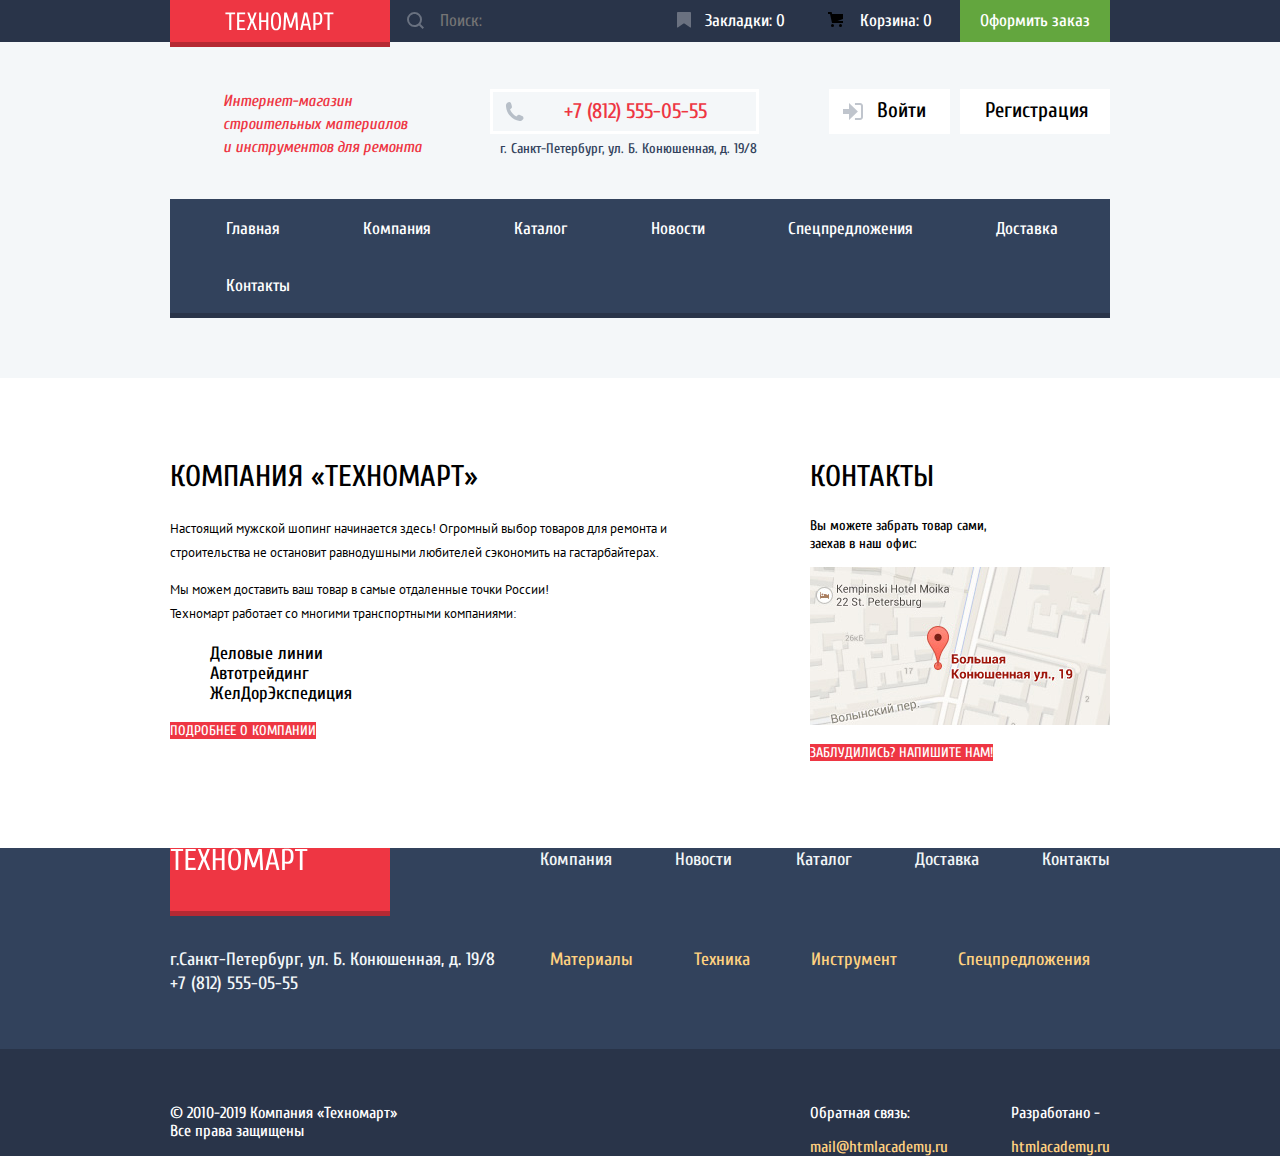
==== commit f715dee3: "стилизация среднего хедера и блока навигации" ====
--- a/index.html
+++ b/index.html
@@ -60,7 +60,7 @@
               +7 (812) 555-05-55
             </span>
             <p class="header-middle-contacts-adress">
-              г.Санкт-Петербург, ул. Б. Конюшенная, д. 19/8
+              г. Санкт-Петербург, ул. Б. Конюшенная, д. 19/8
             </p>
           </div>
           <div class="nav-user">
--- a/css/style.css
+++ b/css/style.css
@@ -161,23 +161,63 @@
   text-align: left;
 }
 
+.header-middle-wrapper .contacts {
+  width: 300px;
+  margin-top: 12px;
+}
+
 .header-middle-contacts-telephone {
+  position: relative;
   font-size: 21px;
   line-height: 21px;
   color: #ee3643;
 
-  border: 
+  width: 144px;
+  padding: 7px 49px 8px 71px;
+  border: 3px solid #ffffff;
+}
+
+.header-middle-contacts-telephone::before {
+  content: "";
+
+  position:absolute;
+  top: 10px;
+  left: 12px;
+
+  width: 19px;
+  height: 19px;
+
+  background-image: url("../img/icon-phone.svg");
+  background-repeat: no-repeat;
+  background-position: 0 0;
+
 }
 
 .header-middle-contacts-adress {
+  display: block;
   font-size: 14px;
   line-height: 24px;
   color: #32425c;
+  padding: 0 0 0 10px;
 }
 
 .nav-user-list {
+  display: flex;
+  justify-content: flex-end;
+  margin: 0;
+  padding: 0;
+
   font-size: 21px;
   line-height: 21px;
+
+  list-style: none;
+}
+
+.register-item {
+  width: 150px;
+  height: 45px;
+  background-color: #ffffff;
+  margin-left: 10px;
 }
 
 .nav-user-list li {
@@ -185,16 +225,8 @@
 }
 
 .nav-user-list a {
+  display: block;
   color: #000000;
-}
-
-.nav-user-list a:hover,
-.nav-user-list a:focus {
-  color: #ee3643
-}
-
-.nav-user-list a:active {
-  color: rgba(0, 0, 0, 0.3);
 }
 
 .log-in-item {
@@ -203,15 +235,55 @@
   background-color: #ffffff;
 }
 
-.register-item {
-  width: 150px;
-  height: 45px;
-  background-color: #ffffff;
+.log-in-item a {
+  position: relative;
+  padding: 11px 27px 11px 48px;
+}
+
+.log-in-item a::before {
+  content: "";
+
+  position: absolute;
+  top: 14px;
+  left: 14px;
+
+  width: 20px;
+  height: 17px;
+
+  background-image: url("../img/icon-login.svg");
+  background-repeat: no-repeat;
+  background-position: 0 0;
+  opacity: 0.3;
+
+}
+
+.register-item a {
+  padding: 11px 25px 11px 25px;
+}
+
+.nav-user-list a:hover,
+.nav-user-list a:focus {
+  color: #ee3643
+}
+
+.nav-user-list a:active {
+  color: rgba(0, 0, 0, 0.3);
+}
+
+.log-in-item a:hover::before,
+.log-in-item a:focus::before {
+  opacity: 1;
+}
+
+.log-in-item a:active::before {
+  opacity: 0.3;
 }
 
 .main-nav {
   font-size: 17px;
   line-height: 17px;
+  margin-bottom: 60px;
+  padding: 0 23px;
 
   background-color: #32425c;
   border-bottom: 5px solid #293449;
@@ -230,7 +302,29 @@
   background-color: #1d2739;
   }
 
-.main-nav a {
+.main-nav-list {
+  display: flex;
+  justify-content: space-between;
+  flex-wrap: wrap;
+
+
+  margin: 0;
+  padding: 0;
+}
+/*
+.main-nav-list:first-child {
+ padding-left: 23px;
+}
+
+.main-nav-list:last-of-type {
+ padding-right: 23px;
+} */
+
+.main-nav-list a {
+  display: block;
+  /* padding: 16px 30px 15px; */
+  padding: 21px 29px 19px 33px;
+
   color: #ffffff;
 }
 
@@ -612,7 +706,7 @@
   padding-left: 50px;
 }
 
- .basket::before {
+.basket::before {
   content: "";
 
   position: absolute;
@@ -622,7 +716,6 @@
   background-image: url("../img/cart-icon.svg");
   background-repeat: no-repeat;
   background-position: 0 0;
-  opacity: 0.3;
 
   width: 15px;
   height: 15px;
@@ -630,9 +723,10 @@
 
 .order-background .action-order {
   display: block;
-  width: 150px;
+  width: 130px;
   padding-left: 20px;
   padding-top: 12px;
+  padding-bottom: 12px;
 }
 
 
@@ -650,11 +744,11 @@
   display: flex;
   justify-content: space-between;
 
-  margin-bottom: 44px;
+  margin-bottom: 24px;
 }
 
 .header-middle-wrapper h1 {
-  width: 300px;
+  width: 247px;
   margin-left: 53px;
   margin-top: 1px;
 }
@@ -664,22 +758,11 @@
 
 }
 
-.header-middle-wrapper .contacts {
-  width: 300px;
-}
-
 .header-middle-wrapper .nav-user {
   width: 300px;
 }
 
-.nav-user-list {
-  display: flex;
-  justify-content: space-between;
-  margin: 0;
-  padding: 0;
-
-  list-style: none;
-}
+
 
 .nav-user-container {
   display: flex;
@@ -705,29 +788,8 @@
   margin-left: 13px;
 }
 
-.log-in-item {
-  width: 121px;
-}
-
 .register-item {
   width: 150px;
-
-}
-
-.main-nav {
-  margin-bottom: 60px;
-
-  /* временно для сетки */
-  min-height: 60px;
-}
-
-.main-nav-list {
-  display: flex;
-  justify-content: space-around;
-  flex-wrap: wrap;
-
-  margin: 0;
-  padding: 0;
 
 }
 
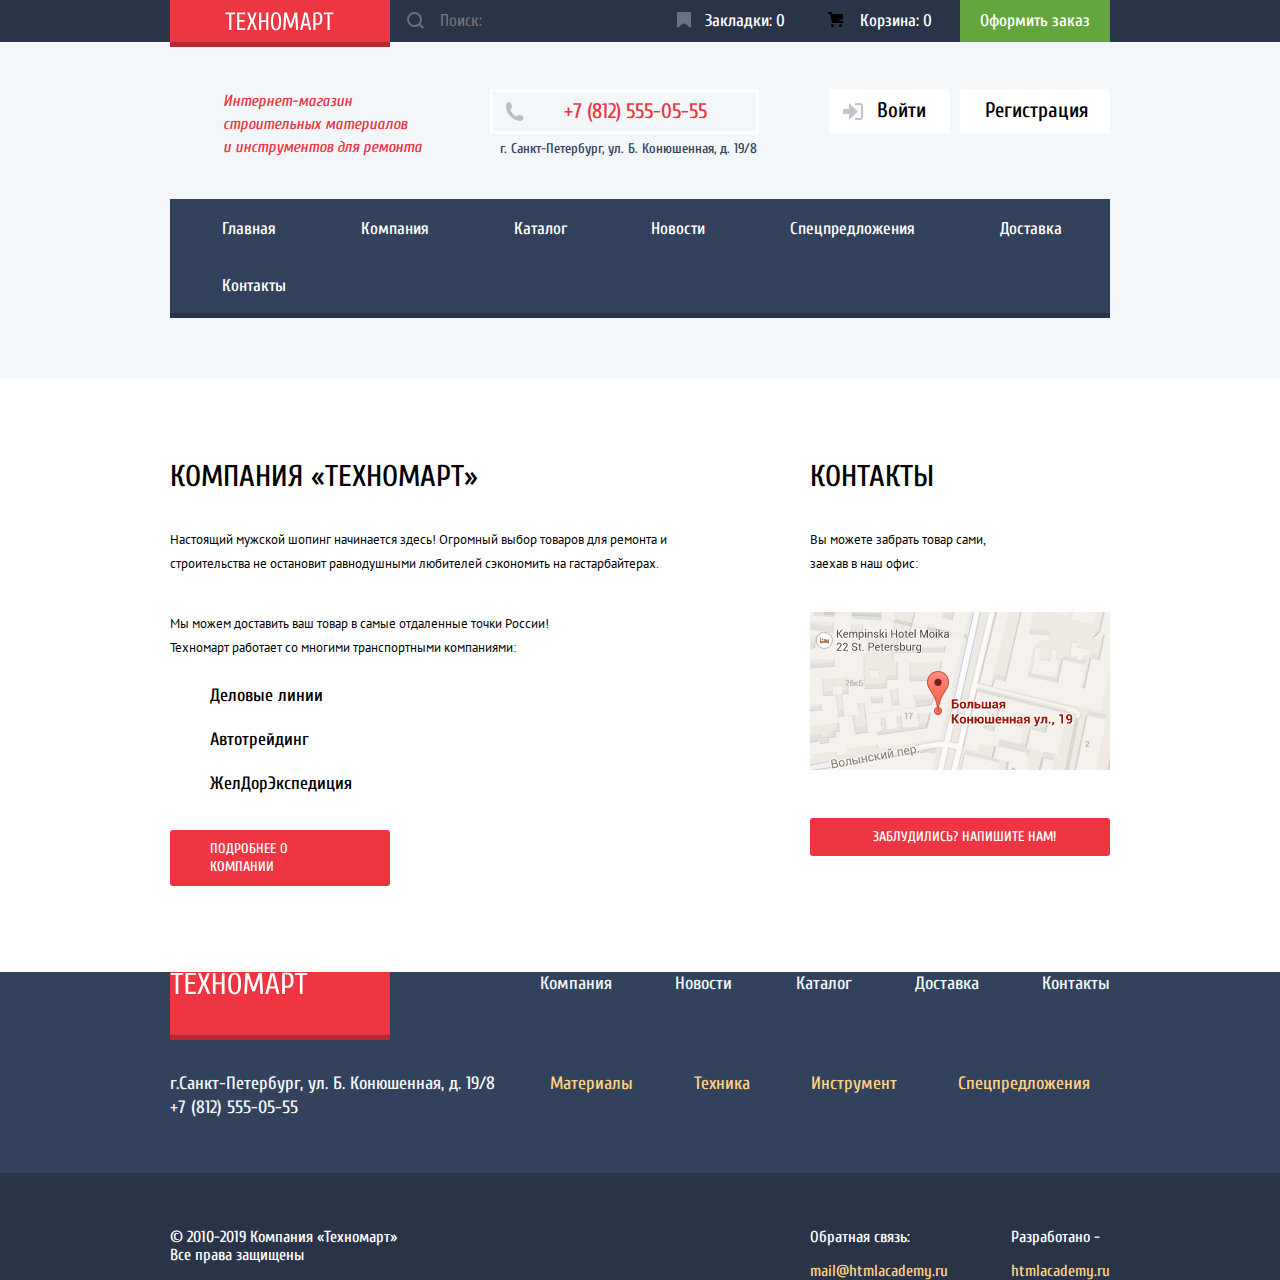
==== commit f5a155af: "Стилизация секций о компании" ====
--- a/index.html
+++ b/index.html
@@ -112,11 +112,11 @@
         </section>
         <section class="main-contacts">
           <h2>Контакты</h2>
-          <p>
+          <p class="main-contacts-text">
             Вы можете забрать товар сами,<br>
             заехав в наш офис:
           </p>
-          <p>
+          <p class="main-contacts-maps">
             <a href="#">
               <img src="img/maps.jpg" width="300" height="158" alt="Магазин на карте">
             </a>
--- a/css/style.css
+++ b/css/style.css
@@ -283,7 +283,7 @@
   font-size: 17px;
   line-height: 17px;
   margin-bottom: 60px;
-  padding: 0 23px;
+  padding: 0 12px;
 
   background-color: #32425c;
   border-bottom: 5px solid #293449;
@@ -309,7 +309,7 @@
 
 
   margin: 0;
-  padding: 0;
+  padding: 0 7px;
 }
 /*
 .main-nav-list:first-child {
@@ -383,18 +383,36 @@
   line-height: 30px;
   font-weight: 500;
   text-transform: uppercase;
-}
-
-.main-about-company p {
+
+  margin-bottom: 36px;
+}
+
+.main-about-company p,
+.main-contacts p {
   font-family: "PT Sans", Arial, sans-serif;
   font-size: 13px;
   line-height: 24px;
+
+}
+
+.main-about-company p{
+  margin-bottom: 36px;
+}
+
+.main-about-company p:last-child {
+  margin-bottom: 26px;
 }
 
 .logistics-company-list {
   font-size: 18px;
   line-height: 20px;
   list-style: none;
+
+  margin-bottom: 36px;
+}
+
+.logistics-company-list li {
+  margin-bottom: 24px;
 }
 
 .button {
@@ -403,6 +421,23 @@
   text-transform: uppercase;
 }
 
+.button-about-company {
+  display: block;
+  width: 140px;
+  border-radius: 3px;
+
+  padding: 10px 40px;
+}
+
+.button-feedback {
+  display: block;
+  border-radius: 3px;
+
+  padding-top: 10px;
+  padding-bottom: 10px;
+  padding-left: 63px;
+}
+
 .button:hover,
 .button:focus {
   background-color: #ca2c37;
@@ -411,6 +446,12 @@
 .button:active {
   background-color: #ba2732;
 }
+
+.main-contacts .main-contacts-maps {
+  margin-top: 36px;
+  margin-bottom: 40px;
+}
+
 
 /* стилизация главной секции дополнительных страниц */
 
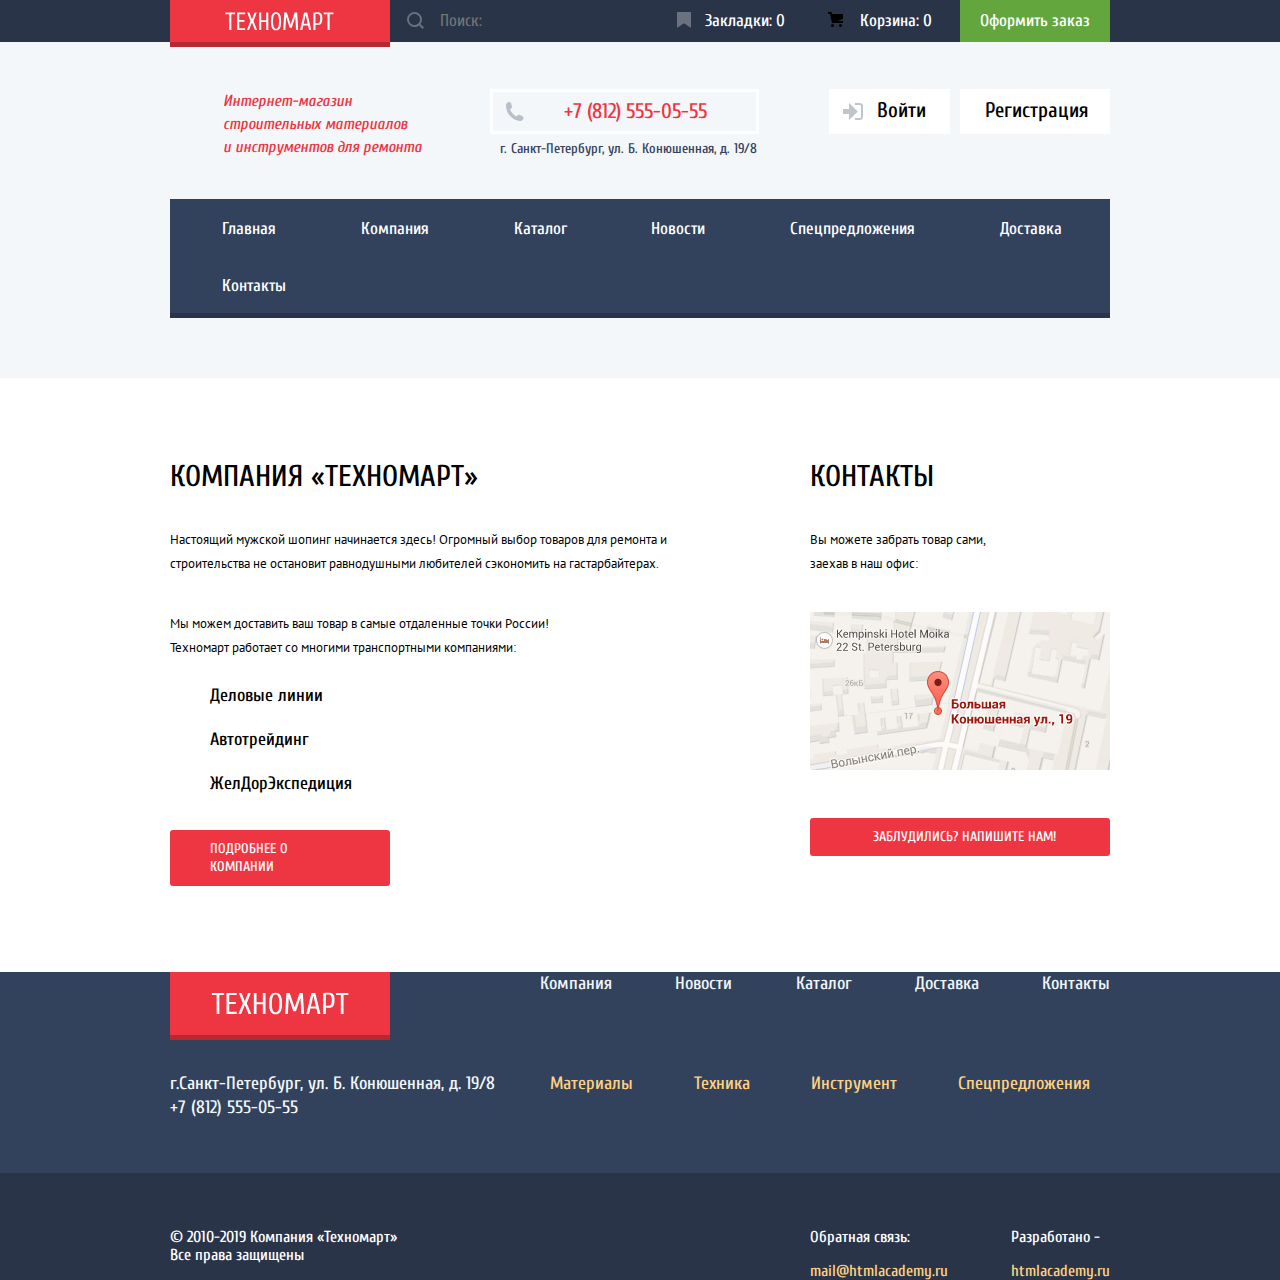
==== commit 1c1af030: "стили нижнего лого" ====
--- a/index.html
+++ b/index.html
@@ -132,7 +132,9 @@
       <div class="container">
         <div class="footer-top">
           <div class="footer-background-logo">
-            <img src="img/logo-technomart-footer.svg" width="138" height="23" alt="Логотип компании Техномарт">
+            <a class="logo">
+              <img src="img/logo-technomart-footer.svg" width="138" height="23" alt="Логотип компании Техномарт">
+            </a>
           </div>
           <ul class="footer-top-nav-list">
             <li class="footer-top-nav-item"><a href="company.html">Компания</a></li>
--- a/css/style.css
+++ b/css/style.css
@@ -597,6 +597,13 @@
   border-bottom: 5px solid #b52933;
 }
 
+.footer-background-logo .logo {
+  display: block;
+  width: 220px;
+  margin-left: 41px;
+  margin-top: 20px;
+}
+
 .footer-top-nav-item a {
   color: #f1f5f7;
 }
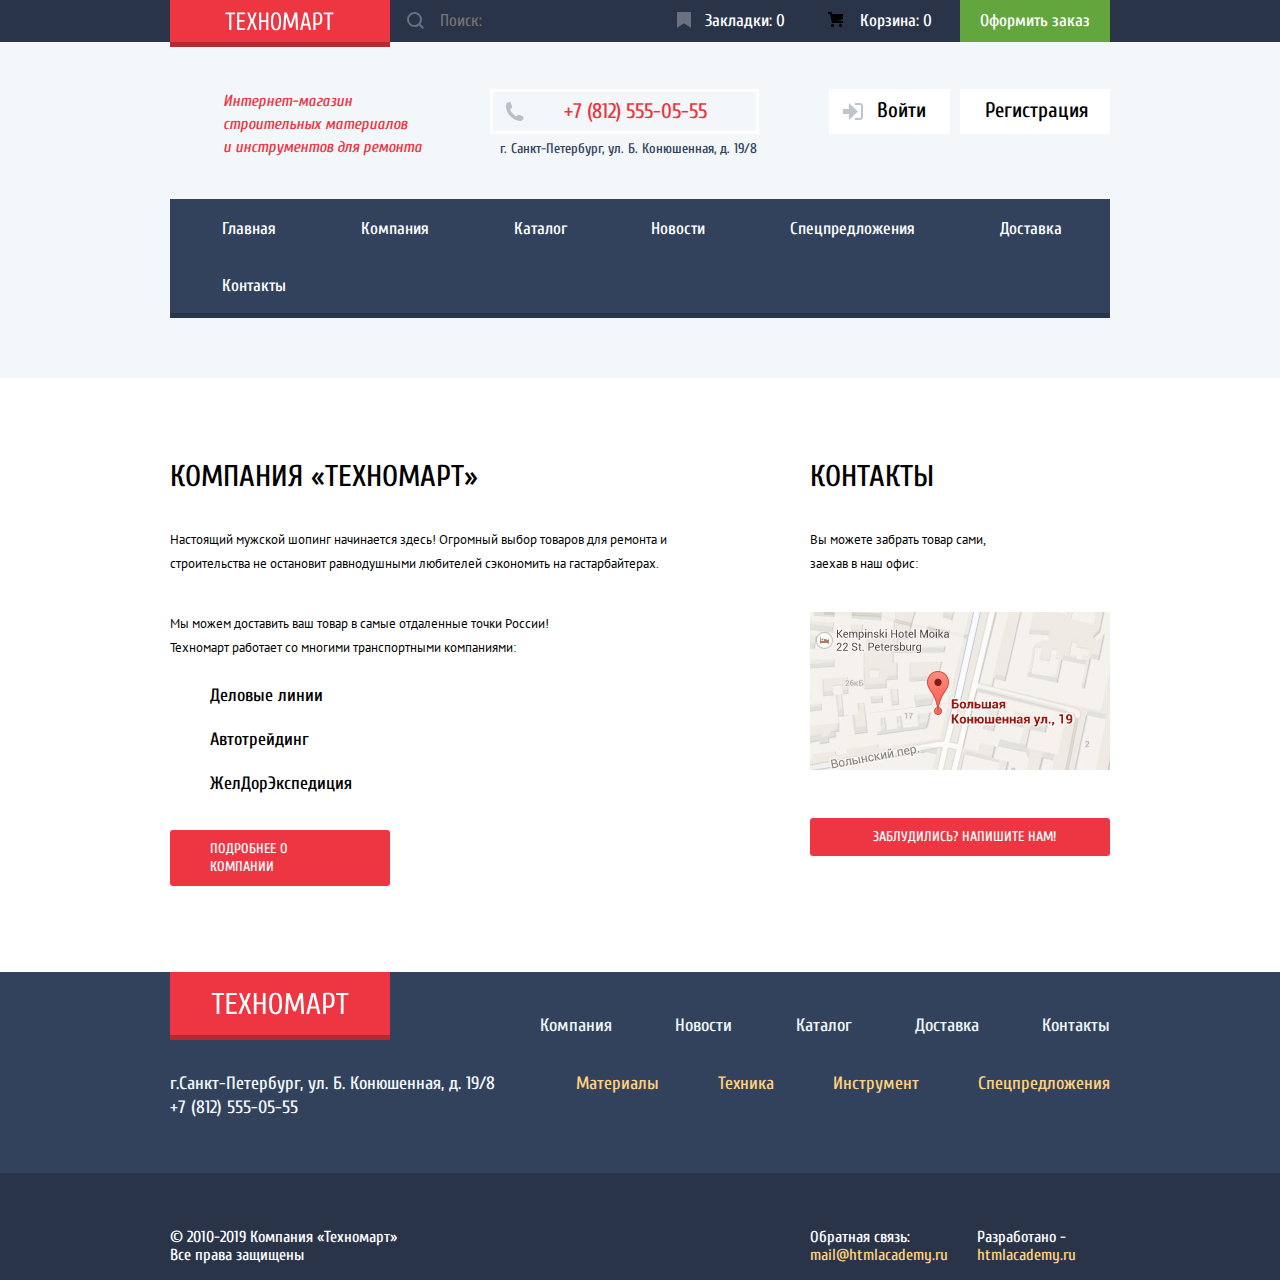
==== commit 2e20265a: "расположение контактов в футере" ====
--- a/index.html
+++ b/index.html
@@ -191,18 +191,18 @@
               <div class="footer-feedback">
                 <p>
                   Обратная связь:
+                  <a class="footer-link" href="#">
+                    mail@htmlacademy.ru
+                  </a>
                 </p>
-                <a class="footer-link" href="#">
-                  mail@htmlacademy.ru
-                </a>
               </div>
               <div class="footer-developer">
                 <p>
                   Разработано -
+                  <a class="footer-link" href="https://htmlacademy.ru">
+                    htmlacademy.ru
+                  </a>
                 </p>
-                <a class="footer-link" href="https://htmlacademy.ru">
-                  htmlacademy.ru
-                </a>
               </div>
             </div>
           </div>
--- a/css/style.css
+++ b/css/style.css
@@ -926,8 +926,12 @@
   width: 570px;
   margin: 0;
   padding: 0;
-
-}
+}
+
+.footer-top-nav-list li {
+  padding-top: 42px;
+}
+
 
 .footer-middle {
   display: flex;
@@ -939,6 +943,7 @@
   width: 380px;
   margin: 0;
   padding: 0;
+  margin-right: 30px;
 }
 
 .footer-middle-nav-list {
